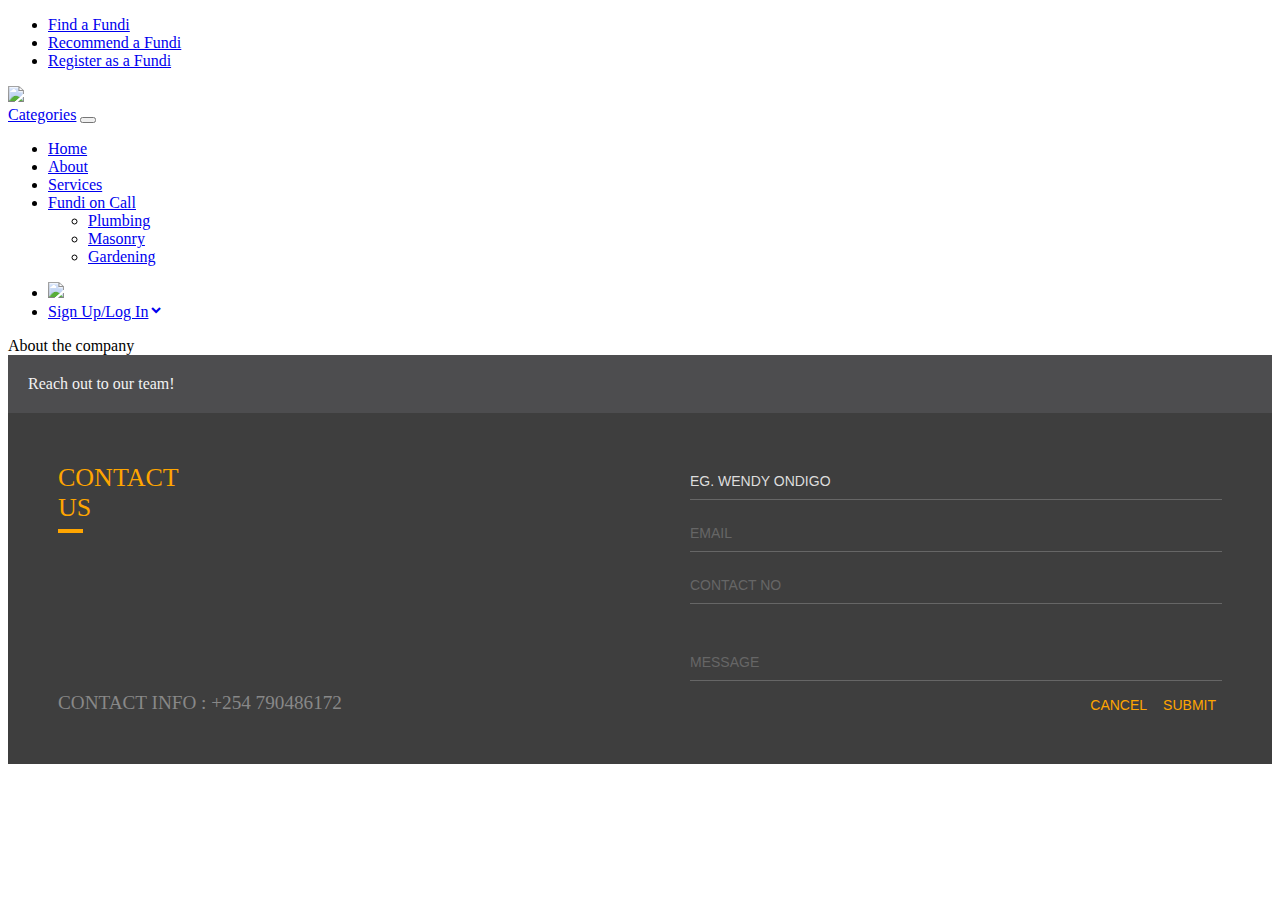
==== about.html @ 548f6f06 "Merge pull request #2 from OndigoWendy/development" ====
<!DOCTYPE html>
<html lang="en">

<head>
    <meta charset="UTF-8">
    <meta http-equiv="X-UA-Compatible" content="IE=edge">
    <meta name="viewport" content="width=device-width, initial-scale=1.0">
    <link rel="stylesheet" href="https://cdn.jsdelivr.net/npm/boxicons@latest/css/boxicons.min.css">
    <link rel="stylesheet" href="css/about.css">
    <link rel="stylesheet" href="bootstrap-5.0.1-dist/css/bootstrap.css">
    <title>FUNDI-MTAANI</title>
</head>

<body>
    <!-- Header section. -->
    <header class="section-header">
        <nav class="navbar navbar-dark navbar-expand p-0 bg-dark">
            <div class="container-fluid">
                <ul class="navbar-nav d-none d-md-flex mr-auto">
                    <li class="nav-item"><a class="nav-link" href="#" data-abc="true">Find a Fundi</a></li>
                    <li class="nav-item"><a class="nav-link" href="#" data-abc="true">Recommend a Fundi</a></li>
                    <li class="nav-item"><a class="nav-link" href="#" data-abc="true">Register as a Fundi</a></li>
                </ul>

            </div>
        </nav>
        <!-- header-top-light.// -->
        <section class="header-main border-bottom bg-white">
            <div class="container-fluid">
                <div class="row p-2 pt-3 pb-3 d-flex align-items-center">
                    <div class="col-md-2"> <img class="d-none d-md-flex" src="images/logo.jpeg" width="100"> </div>
                    <div class="col-md-8">
                        <nav class="navbar navbar-expand-lg navbar-light bg-light">
                            <div class="container-fluid"> <a class="navbar-brand d-md-none d-md-flex" href="#">Categories</a> <button class="navbar-toggler" type="button" data-bs-toggle="collapse" data-bs-target="#navbarNavDropdown" aria-controls="navbarNavDropdown" aria-expanded="false"
                                    aria-label="Toggle navigation"> <span class="navbar-toggler-icon"></span> </button>
                                <div class="collapse navbar-collapse" id="navbarNavDropdown">
                                    <ul class="navbar-nav">
                                        <li class="nav-item">
                                            <a class="nav-link " href=" index.html ">Home</a> </li>
                                        <li class="nav-item "> <a class="nav-link active " aria-current="page " href="about.html ">About</a> </li>
                                        <li class="nav-item "> <a class="nav-link " href="services.html ">Services</a> </li>
                                        <li class="nav-item dropdown ">
                                            <a class="nav-link dropdown-toggle " href="fundi.html " id="navbarDropdownMenuLink " role="button " data-bs-toggle="dropdown " aria-expanded="false ">Fundi on Call</a>
                                            <ul class="dropdown-menu " aria-labelledby="navbarDropdownMenuLink ">
                                                <li><a class="dropdown-item " href="# ">Plumbing</a></li>
                                                <li><a class="dropdown-item " href="# ">Masonry</a></li>
                                                <li>
                                                    <a class="dropdown-item " href="# ">Gardening</a>
                                                </li>
                                            </ul>
                                        </li>
                                    </ul>
                                </div>
                            </div>
                        </nav>
                    </div>
                    <div class="col-md-2 ">
                        <ul class="navbar-nav d-flex align-items-center">
                            <li class="nav-item">
                                <div class="d-flex flex-row"> <img src="images/logo.jpeg" class="rounded-circle" width="30"> </div>
                            </li>
                            <li class="nav-item">
                                <a href="#" class="nav-link d-flex align-items-center" data-abc="true"><span>Sign Up/Log In</span><i class='bx bxs-chevron-down'></i></a>
                            </li>
                        </ul>
                    </div>
                </div>
            </div>
        </section>
    </header>

    <div>About the company</div>


    <!-- Contact box -->
    <div class="contact-box ">
        <div class="screen ">
            <!-- Screen header -->
            <div class="screen-header ">
                Reach out to our team!
            </div>

            <!-- Screen body -->
            <div class="screen-body ">

                <!-- Left contents -->
                <div class="screen-body-item left ">
                    <div class="left-title ">
                        <span>CONTACT</span>
                        <span>US</span>
                    </div>
                    <div class="my-contact ">
                        CONTACT INFO : +254 790486172
                    </div>
                </div>

                <!-- Right contents -->
                <div class="screen-body-item ">
                    <div class="inputs ">
                        <div class="text-input ">
                            <input class="input-example " placeholder="NAME " id="name " value="eg. Wendy Ondigo " />
                        </div>
                        <div class="text-input ">
                            <input class="input-example " placeholder="EMAIL " />
                        </div>
                        <div class="text-input ">
                            <input class="input-example " placeholder="CONTACT NO " />
                        </div>
                        <div class="text-input message ">
                            <input class="input-example " placeholder="MESSAGE " />
                        </div>
                        <div class="submit-buttons ">
                            <button class="submit-button ">CANCEL</button>
                            <button class="submit-button " id="recive " onclick="recive() ">SUBMIT</button>
                        </div>
                    </div>
                </div>
            </div>
        </div>




        <script src="https://ajax.googleapis.com/ajax/libs/jquery/3.5.1/jquery.min.js"></script>
        <script src="https://maxcdn.bootstrapcdn.com/bootstrap/3.4.1/js/bootstrap.min.js"></script>
        <script src="https://cdn.jsdelivr.net/npm/bootstrap@5.0.0-beta1/dist/js/bootstrap.bundle.min.js"></script>
        <script src="js/jquery-3.6.0.js "></script>
        <script src="js/script.js "></script>

</body>

</html>
---- css/about.css ----
/* Contact box */

.contact-box {
    position: relative;
    /* top: 200rem; */
}

.screen {
    position: relative;
    background: #3e3e3e;
}

.screen-header {
    display: flex;
    align-items: center;
    padding: 20px 20px;
    background: #4d4d4f;
    /* border-top-left-radius: 15px;
border-top-right-radius: 15px; */
    color: #f2f2f2;
}

.screen-body {
    display: flex;
}

.screen-body-item {
    flex: 1;
    padding: 50px;
}

.screen-body-item.left {
    display: flex;
    flex-direction: column;
}

.left-title {
    display: flex;
    flex-direction: column;
    position: relative;
    color: orange;
    font-size: 26px;
}

.left-title:after {
    content: "";
    display: block;
    position: absolute;
    left: 0;
    bottom: -10px;
    width: 25px;
    height: 4px;
    background: orange;
}

.my-contact {
    margin-top: auto;
    font-size: 1.5vw;
    color: #888;
}


/* Right items */

.text-input {
    margin-bottom: 15px;
}

.text-input.message {
    margin-top: 40px;
}

.submit-buttons {
    margin-bottom: 0;
    text-align: right;
}

.input-example {
    width: 100%;
    padding: 10px 0;
    background: none;
    border: none;
    border-bottom: 1px solid #666;
    color: #ddd;
    font-size: 14px;
    text-transform: uppercase;
    outline: none;
    transition: border-color 0.2s;
}

.input-example::placeholder {
    color: #666;
}

.input-example:focus {
    border-bottom-color: #ddd;
}

.submit-button {
    background: none;
    border: none;
    color: orange;
    font-size: 14px;
    cursor: pointer;
}

.app-form-button:hover {
    color: orange;
}


/* Footer tag */

.footer {
    display: flex;
    justify-content: center;
    align-items: center;
    margin-top: 20px;
    color: black;
    font-family: "Roboto Condensed", sans-serif;
    font-size: 16px;
    font-weight: normal;
}


/* Controlling responsivity */

@media screen and (max-width: 520px) {
    .screen-body {
        flex-direction: column;
    }
    .screen-body-item.left {
        margin-bottom: 30px;
    }
    .left-title {
        flex-direction: row;
    }
    .left-title span {
        margin-right: 12px;
    }
    .left-title:after {
        display: none;
    }
}

@media screen and (max-width: 600px) {
    .screen-body {
        padding: 40px;
    }
    .screen-body-item {
        padding: 0;
    }
}
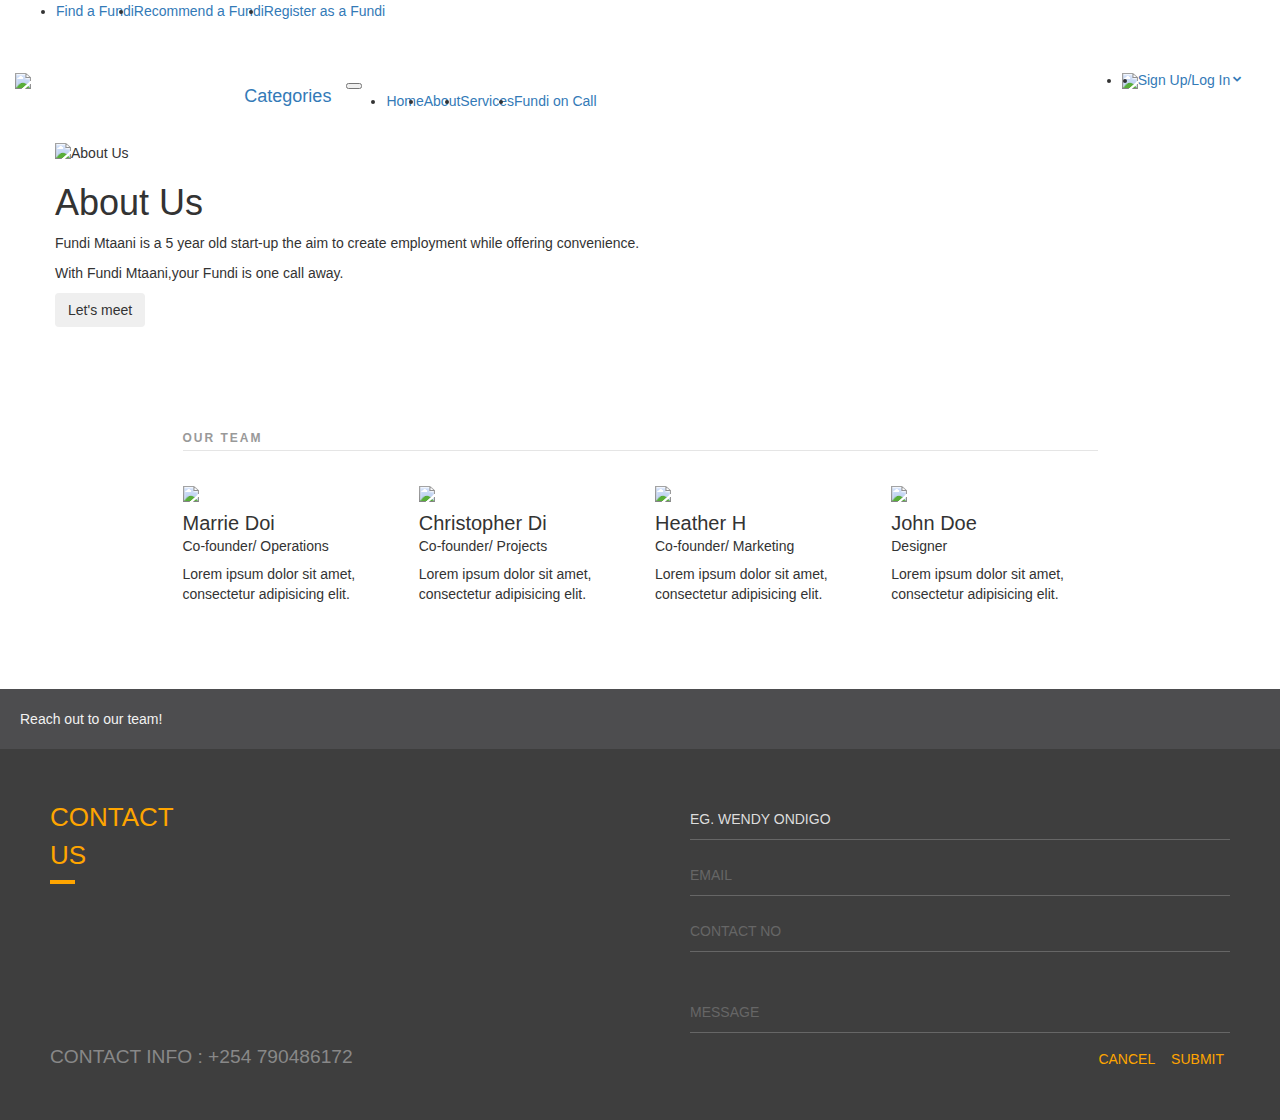
==== commit 7a14af7d: "Add a team section for the members" ====
--- a/about.html
+++ b/about.html
@@ -8,6 +8,8 @@
     <link rel="stylesheet" href="https://cdn.jsdelivr.net/npm/boxicons@latest/css/boxicons.min.css">
     <link rel="stylesheet" href="css/about.css">
     <link rel="stylesheet" href="bootstrap-5.0.1-dist/css/bootstrap.css">
+    <link href="//maxcdn.bootstrapcdn.com/bootstrap/3.3.0/css/bootstrap.min.css" rel="stylesheet" id="bootstrap-css">
+
     <title>FUNDI-MTAANI</title>
 </head>
 
@@ -69,8 +71,122 @@
         </section>
     </header>
 
-    <div>About the company</div>
-
+
+    <!-- About us section -->
+    <section id="about-us">
+        <div class="container">
+            <div class="row align-items-center">
+                <div class="col">
+                    <img src="images/pexels-tima-miroshnichenko-6474458.jpg" class="img-fluid" alt="About Us">
+                </div>
+                <div class="col text-col">
+                    <h1>About Us</h1>
+                    <p>Fundi Mtaani is a 5 year old start-up the aim to create employment while offering convenience.</p>
+                    <p>With Fundi Mtaani,your Fundi is one call away.</p>
+                    <button type="button" class="btn btn-dark btn-large">Let's meet</button>
+                </div>
+            </div>
+        </div>
+    </section>
+    <br>
+    <!-- End About us section -->
+
+    <link href="//maxcdn.bootstrapcdn.com/bootstrap/3.3.0/css/bootstrap.min.css" rel="stylesheet" id="bootstrap-css">
+    <script src="//maxcdn.bootstrapcdn.com/bootstrap/3.3.0/js/bootstrap.min.js"></script>
+    <script src="//code.jquery.com/jquery-1.11.1.min.js"></script>
+    <!------ Include the above in your HEAD tag ---------->
+
+    <link rel="stylesheet" href="https://maxcdn.bootstrapcdn.com/font-awesome/4.5.0/css/font-awesome.min.css">
+    <section class="team">
+        <div class="container">
+            <div class="row">
+                <div class="col-md-10 col-md-offset-1">
+                    <div class="col-lg-12">
+                        <h6 class="description">OUR TEAM</h6>
+                        <div class="row pt-md">
+                            <div class="col-lg-3 col-md-3 col-sm-4 col-xs-12 profile">
+                                <div class="img-box">
+                                    <img src="http://nabeel.co.in/files/bootsnipp/team/1.jpg" class="img-responsive">
+                                    <ul class="text-center">
+                                        <a href="#">
+                                            <li><i class="fa fa-facebook"></i></li>
+                                        </a>
+                                        <a href="#">
+                                            <li><i class="fa fa-twitter"></i></li>
+                                        </a>
+                                        <a href="#">
+                                            <li><i class="fa fa-linkedin"></i></li>
+                                        </a>
+                                    </ul>
+                                </div>
+                                <h1>Marrie Doi</h1>
+                                <h2>Co-founder/ Operations</h2>
+                                <p>Lorem ipsum dolor sit amet, consectetur adipisicing elit.</p>
+                            </div>
+                            <div class="col-lg-3 col-md-3 col-sm-4 col-xs-12 profile">
+                                <div class="img-box">
+                                    <img src="http://nabeel.co.in/files/bootsnipp/team/2.jpg" class="img-responsive">
+                                    <ul class="text-center">
+                                        <a href="#">
+                                            <li><i class="fa fa-facebook"></i></li>
+                                        </a>
+                                        <a href="#">
+                                            <li><i class="fa fa-twitter"></i></li>
+                                        </a>
+                                        <a href="#">
+                                            <li><i class="fa fa-linkedin"></i></li>
+                                        </a>
+                                    </ul>
+                                </div>
+                                <h1>Christopher Di</h1>
+                                <h2>Co-founder/ Projects</h2>
+                                <p>Lorem ipsum dolor sit amet, consectetur adipisicing elit.</p>
+                            </div>
+                            <div class="col-lg-3 col-md-3 col-sm-4 col-xs-12 profile">
+                                <div class="img-box">
+                                    <img src="http://nabeel.co.in/files/bootsnipp/team/3.jpg" class="img-responsive">
+                                    <ul class="text-center">
+                                        <a href="#">
+                                            <li><i class="fa fa-facebook"></i></li>
+                                        </a>
+                                        <a href="#">
+                                            <li><i class="fa fa-twitter"></i></li>
+                                        </a>
+                                        <a href="#">
+                                            <li><i class="fa fa-linkedin"></i></li>
+                                        </a>
+                                    </ul>
+                                </div>
+                                <h1>Heather H</h1>
+                                <h2>Co-founder/ Marketing</h2>
+                                <p>Lorem ipsum dolor sit amet, consectetur adipisicing elit.</p>
+                            </div>
+                            <div class="col-lg-3 col-md-3 col-sm-4 col-xs-12 profile">
+                                <div class="img-box">
+                                    <img src="http://nabeel.co.in/files/bootsnipp/team/4.jpg" class="img-responsive">
+                                    <ul class="text-center">
+                                        <a href="#">
+                                            <li><i class="fa fa-facebook"></i></li>
+                                        </a>
+                                        <a href="#">
+                                            <li><i class="fa fa-twitter"></i></li>
+                                        </a>
+                                        <a href="#">
+                                            <li><i class="fa fa-linkedin"></i></li>
+                                        </a>
+                                    </ul>
+                                </div>
+                                <h1>John Doe</h1>
+                                <h2>Designer</h2>
+                                <p>Lorem ipsum dolor sit amet, consectetur adipisicing elit.</p>
+                            </div>
+                            <!--  -->
+                        </div>
+                    </div>
+                </div>
+            </div>
+        </div>
+    </section>
 
     <!-- Contact box -->
     <div class="contact-box ">
@@ -120,7 +236,8 @@
 
 
 
-
+        <script src="//maxcdn.bootstrapcdn.com/bootstrap/3.3.0/js/bootstrap.min.js"></script>
+        <script src="//code.jquery.com/jquery-1.11.1.min.js"></script>
         <script src="https://ajax.googleapis.com/ajax/libs/jquery/3.5.1/jquery.min.js"></script>
         <script src="https://maxcdn.bootstrapcdn.com/bootstrap/3.4.1/js/bootstrap.min.js"></script>
         <script src="https://cdn.jsdelivr.net/npm/bootstrap@5.0.0-beta1/dist/js/bootstrap.bundle.min.js"></script>
--- a/css/about.css
+++ b/css/about.css
@@ -1,3 +1,125 @@
+@import url(https://fonts.googleapis.com/css?family=Quicksand:400,300);
+body {
+    font-family: 'Quicksand', sans-serif;
+}
+
+.team {
+    padding: 75px 0;
+}
+
+h6.description {
+    font-weight: bold;
+    letter-spacing: 2px;
+    color: #999;
+    border-bottom: 1px solid rgba(0, 0, 0, 0.1);
+    padding-bottom: 5px;
+}
+
+.profile {
+    margin-top: 25px;
+}
+
+.profile h1 {
+    font-weight: normal;
+    font-size: 20px;
+    margin: 10px 0 0 0;
+}
+
+.profile h2 {
+    font-size: 14px;
+    font-weight: lighter;
+    margin-top: 5px;
+}
+
+.profile .img-box {
+    opacity: 1;
+    display: block;
+    position: relative;
+}
+
+.profile .img-box:after {
+    content: "";
+    opacity: 0;
+    background-color: rgba(0, 0, 0, 0.75);
+    position: absolute;
+    right: 0;
+    left: 0;
+    top: 0;
+    bottom: 0;
+}
+
+.img-box ul {
+    position: absolute;
+    z-index: 2;
+    bottom: 50px;
+    text-align: center;
+    width: 100%;
+    padding-left: 0px;
+    height: 0px;
+    margin: 0px;
+    opacity: 0;
+}
+
+.profile .img-box:after,
+.img-box ul,
+.img-box ul li {
+    -webkit-transition: all 0.5s ease-in-out 0s;
+    -moz-transition: all 0.5s ease-in-out 0s;
+    transition: all 0.5s ease-in-out 0s;
+}
+
+.img-box ul i {
+    font-size: 20px;
+    letter-spacing: 10px;
+}
+
+.img-box ul li {
+    width: 30px;
+    height: 30px;
+    text-align: center;
+    border: 1px solid #88C425;
+    margin: 2px;
+    padding: 5px;
+    display: inline-block;
+}
+
+.img-box a {
+    color: #fff;
+}
+
+.img-box:hover:after {
+    opacity: 1;
+}
+
+.img-box:hover ul {
+    opacity: 1;
+}
+
+.img-box ul a {
+    -webkit-transition: all 0.3s ease-in-out 0s;
+    -moz-transition: all 0.3s ease-in-out 0s;
+    transition: all 0.3s ease-in-out 0s;
+}
+
+.img-box a:hover li {
+    border-color: #fff;
+    color: #88C425;
+}
+
+a {
+    color: #88C425;
+}
+
+a:hover {
+    text-decoration: none;
+    color: #519548;
+}
+
+i.red {
+    color: #BC0213;
+}
+
+
 /* Contact box */
 
 .contact-box {
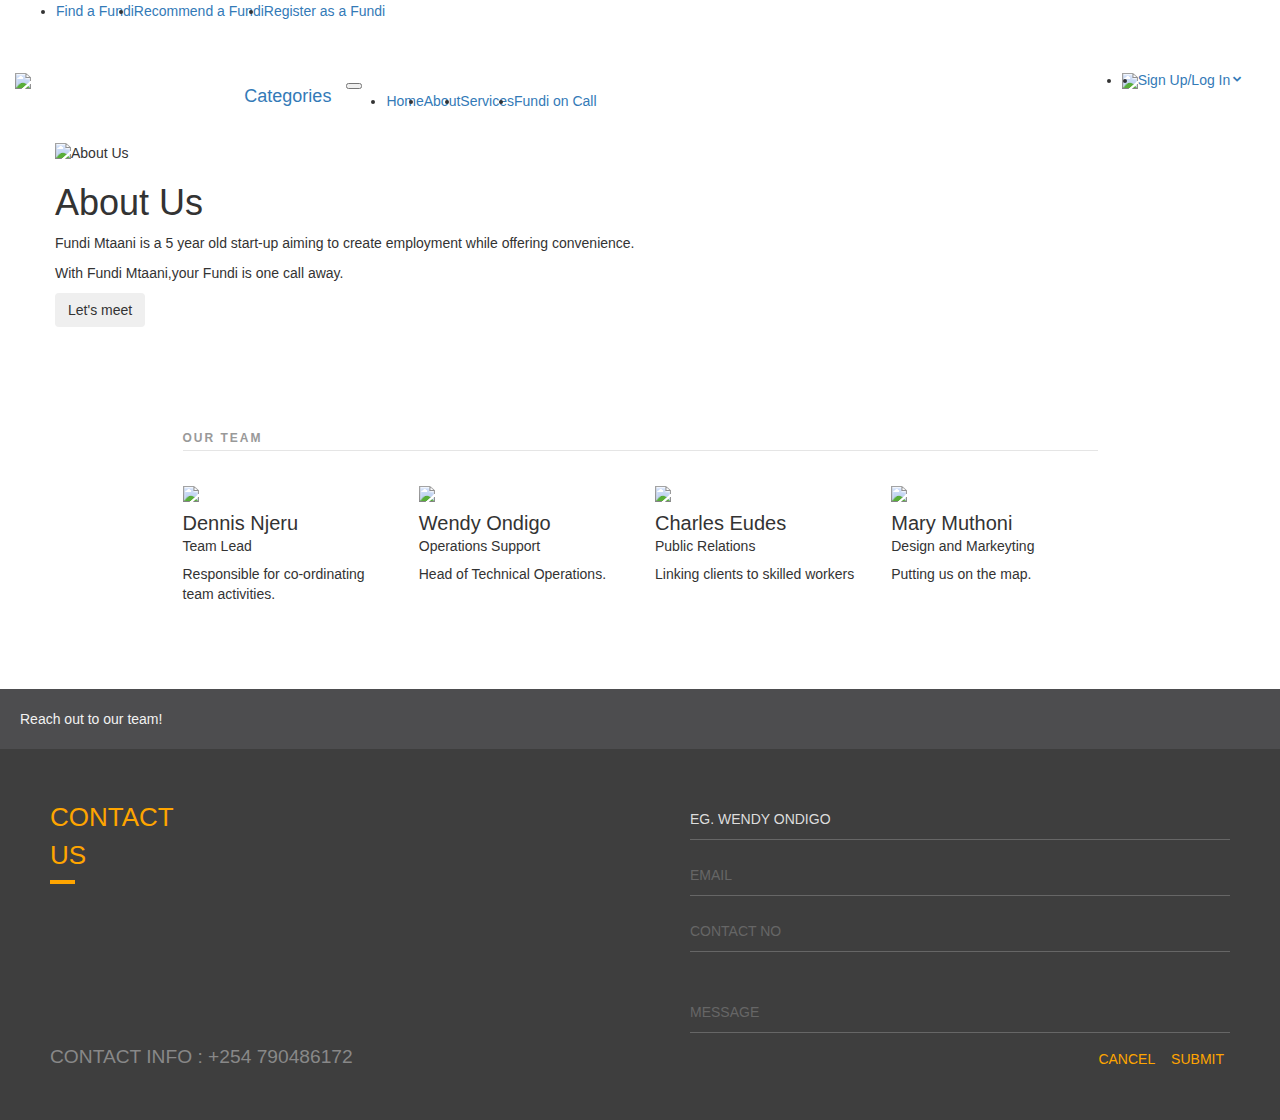
==== commit abccf797: "Merge pull request #5 from OndigoWendy/about" ====
--- a/about.html
+++ b/about.html
@@ -81,7 +81,7 @@
                 </div>
                 <div class="col text-col">
                     <h1>About Us</h1>
-                    <p>Fundi Mtaani is a 5 year old start-up the aim to create employment while offering convenience.</p>
+                    <p>Fundi Mtaani is a 5 year old start-up aiming to create employment while offering convenience.</p>
                     <p>With Fundi Mtaani,your Fundi is one call away.</p>
                     <button type="button" class="btn btn-dark btn-large">Let's meet</button>
                 </div>
@@ -119,9 +119,9 @@
                                         </a>
                                     </ul>
                                 </div>
-                                <h1>Marrie Doi</h1>
-                                <h2>Co-founder/ Operations</h2>
-                                <p>Lorem ipsum dolor sit amet, consectetur adipisicing elit.</p>
+                                <h1>Dennis Njeru</h1>
+                                <h2>Team Lead</h2>
+                                <p>Responsible for co-ordinating team activities.</p>
                             </div>
                             <div class="col-lg-3 col-md-3 col-sm-4 col-xs-12 profile">
                                 <div class="img-box">
@@ -138,9 +138,9 @@
                                         </a>
                                     </ul>
                                 </div>
-                                <h1>Christopher Di</h1>
-                                <h2>Co-founder/ Projects</h2>
-                                <p>Lorem ipsum dolor sit amet, consectetur adipisicing elit.</p>
+                                <h1>Wendy Ondigo</h1>
+                                <h2>Operations Support</h2>
+                                <p>Head of Technical Operations.</p>
                             </div>
                             <div class="col-lg-3 col-md-3 col-sm-4 col-xs-12 profile">
                                 <div class="img-box">
@@ -157,9 +157,9 @@
                                         </a>
                                     </ul>
                                 </div>
-                                <h1>Heather H</h1>
-                                <h2>Co-founder/ Marketing</h2>
-                                <p>Lorem ipsum dolor sit amet, consectetur adipisicing elit.</p>
+                                <h1>Charles Eudes</h1>
+                                <h2> Public Relations</h2>
+                                <p>Linking clients to skilled workers</p>
                             </div>
                             <div class="col-lg-3 col-md-3 col-sm-4 col-xs-12 profile">
                                 <div class="img-box">
@@ -176,11 +176,11 @@
                                         </a>
                                     </ul>
                                 </div>
-                                <h1>John Doe</h1>
-                                <h2>Designer</h2>
-                                <p>Lorem ipsum dolor sit amet, consectetur adipisicing elit.</p>
-                            </div>
-                            <!--  -->
+                                <h1>Mary Muthoni</h1>
+                                <h2>Design and Markeyting</h2>
+                                <p>Putting us on the map.</p>
+                            </div>
+
                         </div>
                     </div>
                 </div>
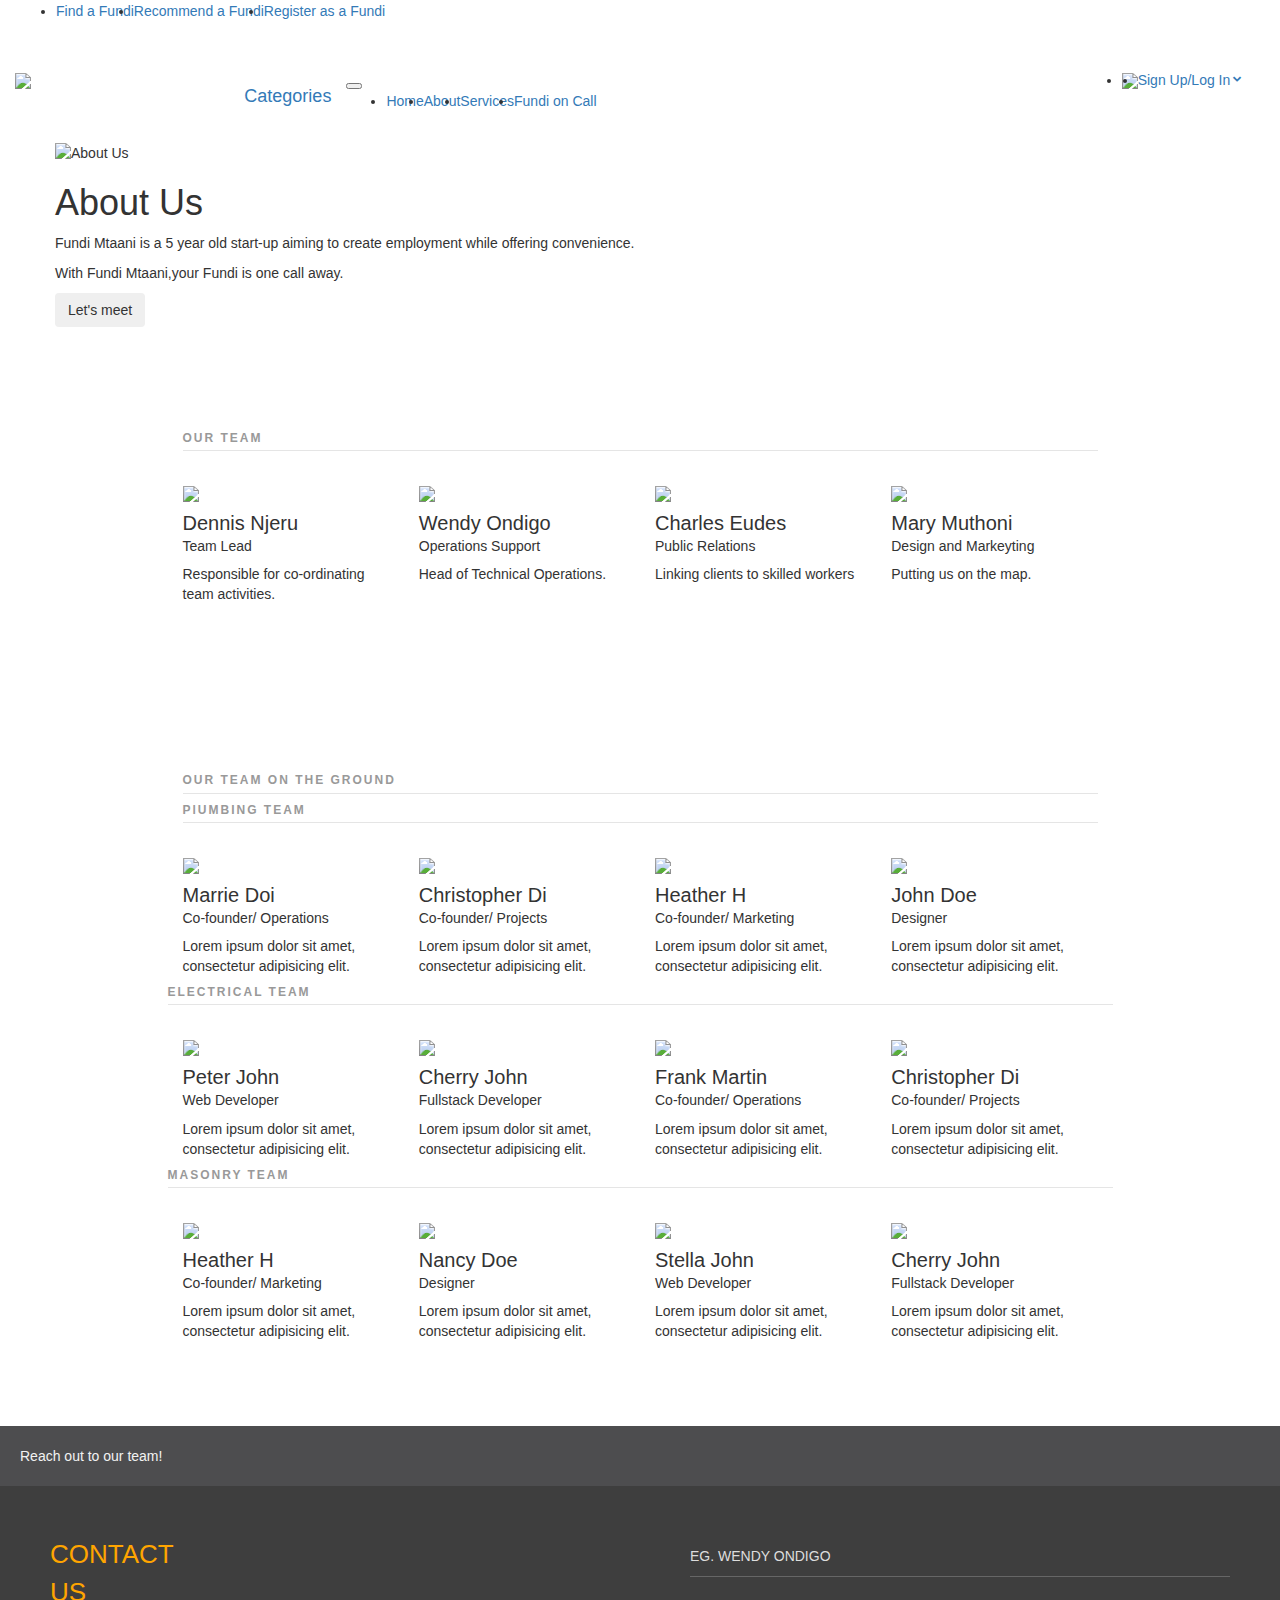
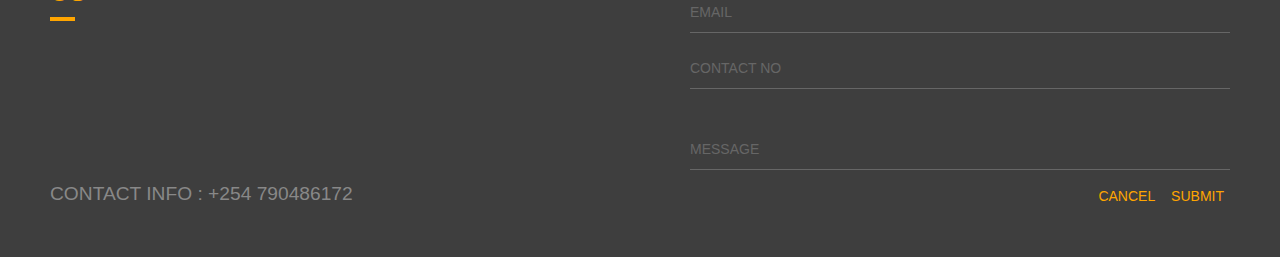
==== commit 1131b5db: "Add skilled worker profiles to the teams section." ====
--- a/about.html
+++ b/about.html
@@ -188,6 +188,252 @@
         </div>
     </section>
 
+
+    <section class="team">
+        <div class="container">
+            <div class="row">
+                <div class="col-md-10 col-md-offset-1">
+                    <div class="col-lg-12">
+                        <h6 class="description">OUR TEAM ON THE GROUND</h6>
+                        <h6 class="description">PlUMBING TEAM</h6>
+                        <div class="row pt-md">
+                            <div class="col-lg-3 col-md-3 col-sm-4 col-xs-12 profile">
+                                <div class="img-box">
+                                    <img src="http://nabeel.co.in/files/bootsnipp/team/1.jpg" class="img-responsive">
+                                    <ul class="text-center">
+                                        <a href="#">
+                                            <li><i class="fa fa-facebook"></i></li>
+                                        </a>
+                                        <a href="#">
+                                            <li><i class="fa fa-twitter"></i></li>
+                                        </a>
+                                        <a href="#">
+                                            <li><i class="fa fa-linkedin"></i></li>
+                                        </a>
+                                    </ul>
+                                </div>
+                                <h1>Marrie Doi</h1>
+                                <h2>Co-founder/ Operations</h2>
+                                <p>Lorem ipsum dolor sit amet, consectetur adipisicing elit.</p>
+                            </div>
+                            <div class="col-lg-3 col-md-3 col-sm-4 col-xs-12 profile">
+                                <div class="img-box">
+                                    <img src="http://nabeel.co.in/files/bootsnipp/team/2.jpg" class="img-responsive">
+                                    <ul class="text-center">
+                                        <a href="#">
+                                            <li><i class="fa fa-facebook"></i></li>
+                                        </a>
+                                        <a href="#">
+                                            <li><i class="fa fa-twitter"></i></li>
+                                        </a>
+                                        <a href="#">
+                                            <li><i class="fa fa-linkedin"></i></li>
+                                        </a>
+                                    </ul>
+                                </div>
+                                <h1>Christopher Di</h1>
+                                <h2>Co-founder/ Projects</h2>
+                                <p>Lorem ipsum dolor sit amet, consectetur adipisicing elit.</p>
+                            </div>
+                            <div class="col-lg-3 col-md-3 col-sm-4 col-xs-12 profile">
+                                <div class="img-box">
+                                    <img src="http://nabeel.co.in/files/bootsnipp/team/3.jpg" class="img-responsive">
+                                    <ul class="text-center">
+                                        <a href="#">
+                                            <li><i class="fa fa-facebook"></i></li>
+                                        </a>
+                                        <a href="#">
+                                            <li><i class="fa fa-twitter"></i></li>
+                                        </a>
+                                        <a href="#">
+                                            <li><i class="fa fa-linkedin"></i></li>
+                                        </a>
+                                    </ul>
+                                </div>
+                                <h1>Heather H</h1>
+                                <h2>Co-founder/ Marketing</h2>
+                                <p>Lorem ipsum dolor sit amet, consectetur adipisicing elit.</p>
+                            </div>
+                            <div class="col-lg-3 col-md-3 col-sm-4 col-xs-12 profile">
+                                <div class="img-box">
+                                    <img src="http://nabeel.co.in/files/bootsnipp/team/4.jpg" class="img-responsive">
+                                    <ul class="text-center">
+                                        <a href="#">
+                                            <li><i class="fa fa-facebook"></i></li>
+                                        </a>
+                                        <a href="#">
+                                            <li><i class="fa fa-twitter"></i></li>
+                                        </a>
+                                        <a href="#">
+                                            <li><i class="fa fa-linkedin"></i></li>
+                                        </a>
+                                    </ul>
+                                </div>
+                                <h1>John Doe</h1>
+                                <h2>Designer</h2>
+                                <p>Lorem ipsum dolor sit amet, consectetur adipisicing elit.</p>
+                            </div>
+                            <h6 class="description">ELECTRICAL TEAM</h6>
+                            <div class="col-lg-3 col-md-3 col-sm-4 col-xs-12 profile">
+                                <div class="img-box">
+                                    <img src="http://nabeel.co.in/files/bootsnipp/team/5.jpg" class="img-responsive">
+                                    <ul class="text-center">
+                                        <a href="#">
+                                            <li><i class="fa fa-facebook"></i></li>
+                                        </a>
+                                        <a href="#">
+                                            <li><i class="fa fa-twitter"></i></li>
+                                        </a>
+                                        <a href="#">
+                                            <li><i class="fa fa-linkedin"></i></li>
+                                        </a>
+                                    </ul>
+                                </div>
+                                <h1>Peter John</h1>
+                                <h2>Web Developer</h2>
+                                <p>Lorem ipsum dolor sit amet, consectetur adipisicing elit.</p>
+                            </div>
+                            <div class="col-lg-3 col-md-3 col-sm-4 col-xs-12 profile">
+                                <div class="img-box">
+                                    <img src="http://nabeel.co.in/files/bootsnipp/team/6.jpg" class="img-responsive">
+                                    <ul class="text-center">
+                                        <a href="#">
+                                            <li><i class="fa fa-facebook"></i></li>
+                                        </a>
+                                        <a href="#">
+                                            <li><i class="fa fa-twitter"></i></li>
+                                        </a>
+                                        <a href="#">
+                                            <li><i class="fa fa-linkedin"></i></li>
+                                        </a>
+                                    </ul>
+                                </div>
+                                <h1>Cherry John</h1>
+                                <h2>Fullstack Developer</h2>
+                                <p>Lorem ipsum dolor sit amet, consectetur adipisicing elit.</p>
+                            </div>
+                            <div class="col-lg-3 col-md-3 col-sm-4 col-xs-12 profile">
+                                <div class="img-box">
+                                    <img src="http://nabeel.co.in/files/bootsnipp/team/7.jpg" class="img-responsive">
+                                    <ul class="text-center">
+                                        <a href="#">
+                                            <li><i class="fa fa-facebook"></i></li>
+                                        </a>
+                                        <a href="#">
+                                            <li><i class="fa fa-twitter"></i></li>
+                                        </a>
+                                        <a href="#">
+                                            <li><i class="fa fa-linkedin"></i></li>
+                                        </a>
+                                    </ul>
+                                </div>
+                                <h1>Frank Martin</h1>
+                                <h2>Co-founder/ Operations</h2>
+                                <p>Lorem ipsum dolor sit amet, consectetur adipisicing elit.</p>
+                            </div>
+                            <div class="col-lg-3 col-md-3 col-sm-4 col-xs-12 profile">
+                                <div class="img-box">
+                                    <img src="http://nabeel.co.in/files/bootsnipp/team/8.jpg" class="img-responsive">
+                                    <ul class="text-center">
+                                        <a href="#">
+                                            <li><i class="fa fa-facebook"></i></li>
+                                        </a>
+                                        <a href="#">
+                                            <li><i class="fa fa-twitter"></i></li>
+                                        </a>
+                                        <a href="#">
+                                            <li><i class="fa fa-linkedin"></i></li>
+                                        </a>
+                                    </ul>
+                                </div>
+                                <h1>Christopher Di</h1>
+                                <h2>Co-founder/ Projects</h2>
+                                <p>Lorem ipsum dolor sit amet, consectetur adipisicing elit.</p>
+                            </div>
+                            <h6 class="description">MASONRY TEAM</h6>
+                            <div class="col-lg-3 col-md-3 col-sm-4 col-xs-12 profile">
+                                <div class="img-box">
+                                    <img src="http://nabeel.co.in/files/bootsnipp/team/9.jpg" class="img-responsive">
+                                    <ul class="text-center">
+                                        <a href="#">
+                                            <li><i class="fa fa-facebook"></i></li>
+                                        </a>
+                                        <a href="#">
+                                            <li><i class="fa fa-twitter"></i></li>
+                                        </a>
+                                        <a href="#">
+                                            <li><i class="fa fa-linkedin"></i></li>
+                                        </a>
+                                    </ul>
+                                </div>
+                                <h1>Heather H</h1>
+                                <h2>Co-founder/ Marketing</h2>
+                                <p>Lorem ipsum dolor sit amet, consectetur adipisicing elit.</p>
+                            </div>
+                            <div class="col-lg-3 col-md-3 col-sm-4 col-xs-12 profile">
+                                <div class="img-box">
+                                    <img src="http://nabeel.co.in/files/bootsnipp/team/10.jpg" class="img-responsive">
+                                    <ul class="text-center">
+                                        <a href="#">
+                                            <li><i class="fa fa-facebook"></i></li>
+                                        </a>
+                                        <a href="#">
+                                            <li><i class="fa fa-twitter"></i></li>
+                                        </a>
+                                        <a href="#">
+                                            <li><i class="fa fa-linkedin"></i></li>
+                                        </a>
+                                    </ul>
+                                </div>
+                                <h1>Nancy Doe</h1>
+                                <h2>Designer</h2>
+                                <p>Lorem ipsum dolor sit amet, consectetur adipisicing elit.</p>
+                            </div>
+                            <div class="col-lg-3 col-md-3 col-sm-4 col-xs-12 profile">
+                                <div class="img-box">
+                                    <img src="http://nabeel.co.in/files/bootsnipp/team/11.jpg" class="img-responsive">
+                                    <ul class="text-center">
+                                        <a href="#">
+                                            <li><i class="fa fa-facebook"></i></li>
+                                        </a>
+                                        <a href="#">
+                                            <li><i class="fa fa-twitter"></i></li>
+                                        </a>
+                                        <a href="#">
+                                            <li><i class="fa fa-linkedin"></i></li>
+                                        </a>
+                                    </ul>
+                                </div>
+                                <h1>Stella John</h1>
+                                <h2>Web Developer</h2>
+                                <p>Lorem ipsum dolor sit amet, consectetur adipisicing elit.</p>
+                            </div>
+                            <div class="col-lg-3 col-md-3 col-sm-4 col-xs-12 profile">
+                                <div class="img-box">
+                                    <img src="http://nabeel.co.in/files/bootsnipp/team/12.jpg" class="img-responsive">
+                                    <ul class="text-center">
+                                        <a href="#">
+                                            <li><i class="fa fa-facebook"></i></li>
+                                        </a>
+                                        <a href="#">
+                                            <li><i class="fa fa-twitter"></i></li>
+                                        </a>
+                                        <a href="#">
+                                            <li><i class="fa fa-linkedin"></i></li>
+                                        </a>
+                                    </ul>
+                                </div>
+                                <h1>Cherry John</h1>
+                                <h2>Fullstack Developer</h2>
+                                <p>Lorem ipsum dolor sit amet, consectetur adipisicing elit.</p>
+                            </div>
+                        </div>
+                    </div>
+                </div>
+            </div>
+        </div>
+    </section>
+
     <!-- Contact box -->
     <div class="contact-box ">
         <div class="screen ">
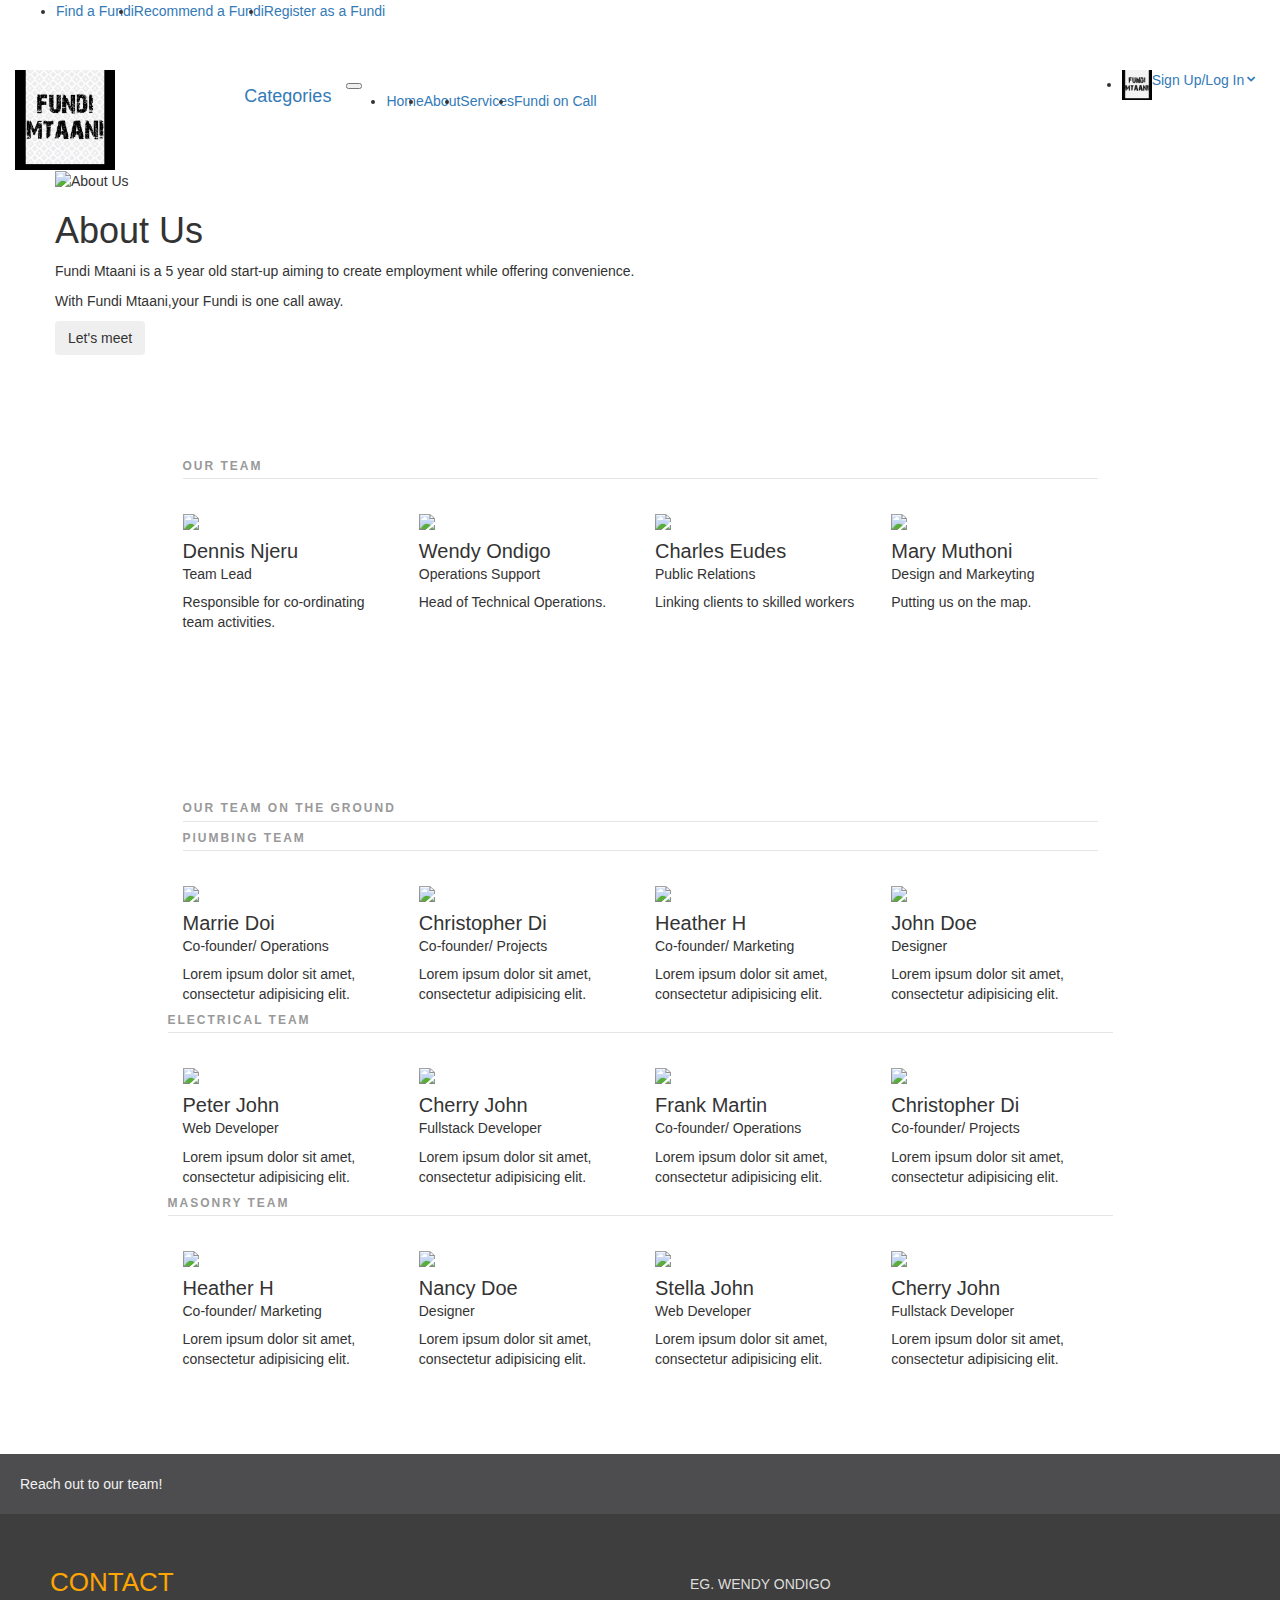
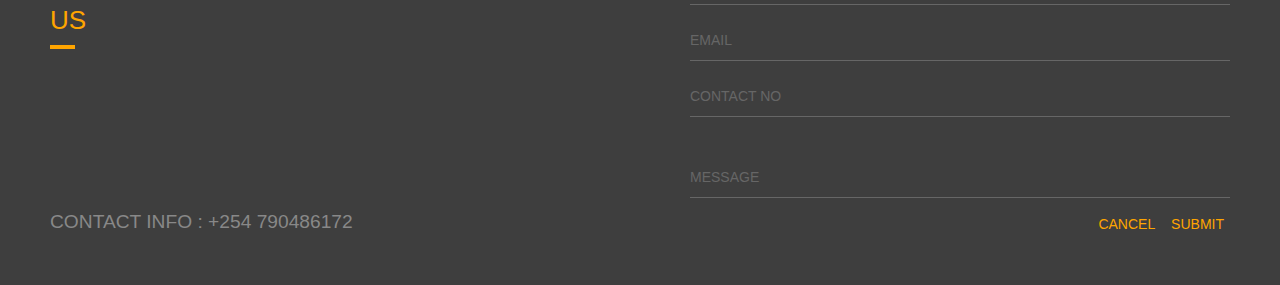
==== commit ba84d1ec: "Add a logo to all pages." ====
--- a/about.html
+++ b/about.html
@@ -30,7 +30,7 @@
         <section class="header-main border-bottom bg-white">
             <div class="container-fluid">
                 <div class="row p-2 pt-3 pb-3 d-flex align-items-center">
-                    <div class="col-md-2"> <img class="d-none d-md-flex" src="images/logo.jpeg" width="100"> </div>
+                    <div class="col-md-2"> <img class="d-none d-md-flex" src="images/7a618cde-c3a9-456f-bcf6-a944b747f038.jpeg" width="100"> </div>
                     <div class="col-md-8">
                         <nav class="navbar navbar-expand-lg navbar-light bg-light">
                             <div class="container-fluid"> <a class="navbar-brand d-md-none d-md-flex" href="#">Categories</a> <button class="navbar-toggler" type="button" data-bs-toggle="collapse" data-bs-target="#navbarNavDropdown" aria-controls="navbarNavDropdown" aria-expanded="false"
@@ -59,7 +59,7 @@
                     <div class="col-md-2 ">
                         <ul class="navbar-nav d-flex align-items-center">
                             <li class="nav-item">
-                                <div class="d-flex flex-row"> <img src="images/logo.jpeg" class="rounded-circle" width="30"> </div>
+                                <div class="d-flex flex-row"> <img src="images/7a618cde-c3a9-456f-bcf6-a944b747f038.jpeg" class="rounded-circle" width="30"> </div>
                             </li>
                             <li class="nav-item">
                                 <a href="#" class="nav-link d-flex align-items-center" data-abc="true"><span>Sign Up/Log In</span><i class='bx bxs-chevron-down'></i></a>
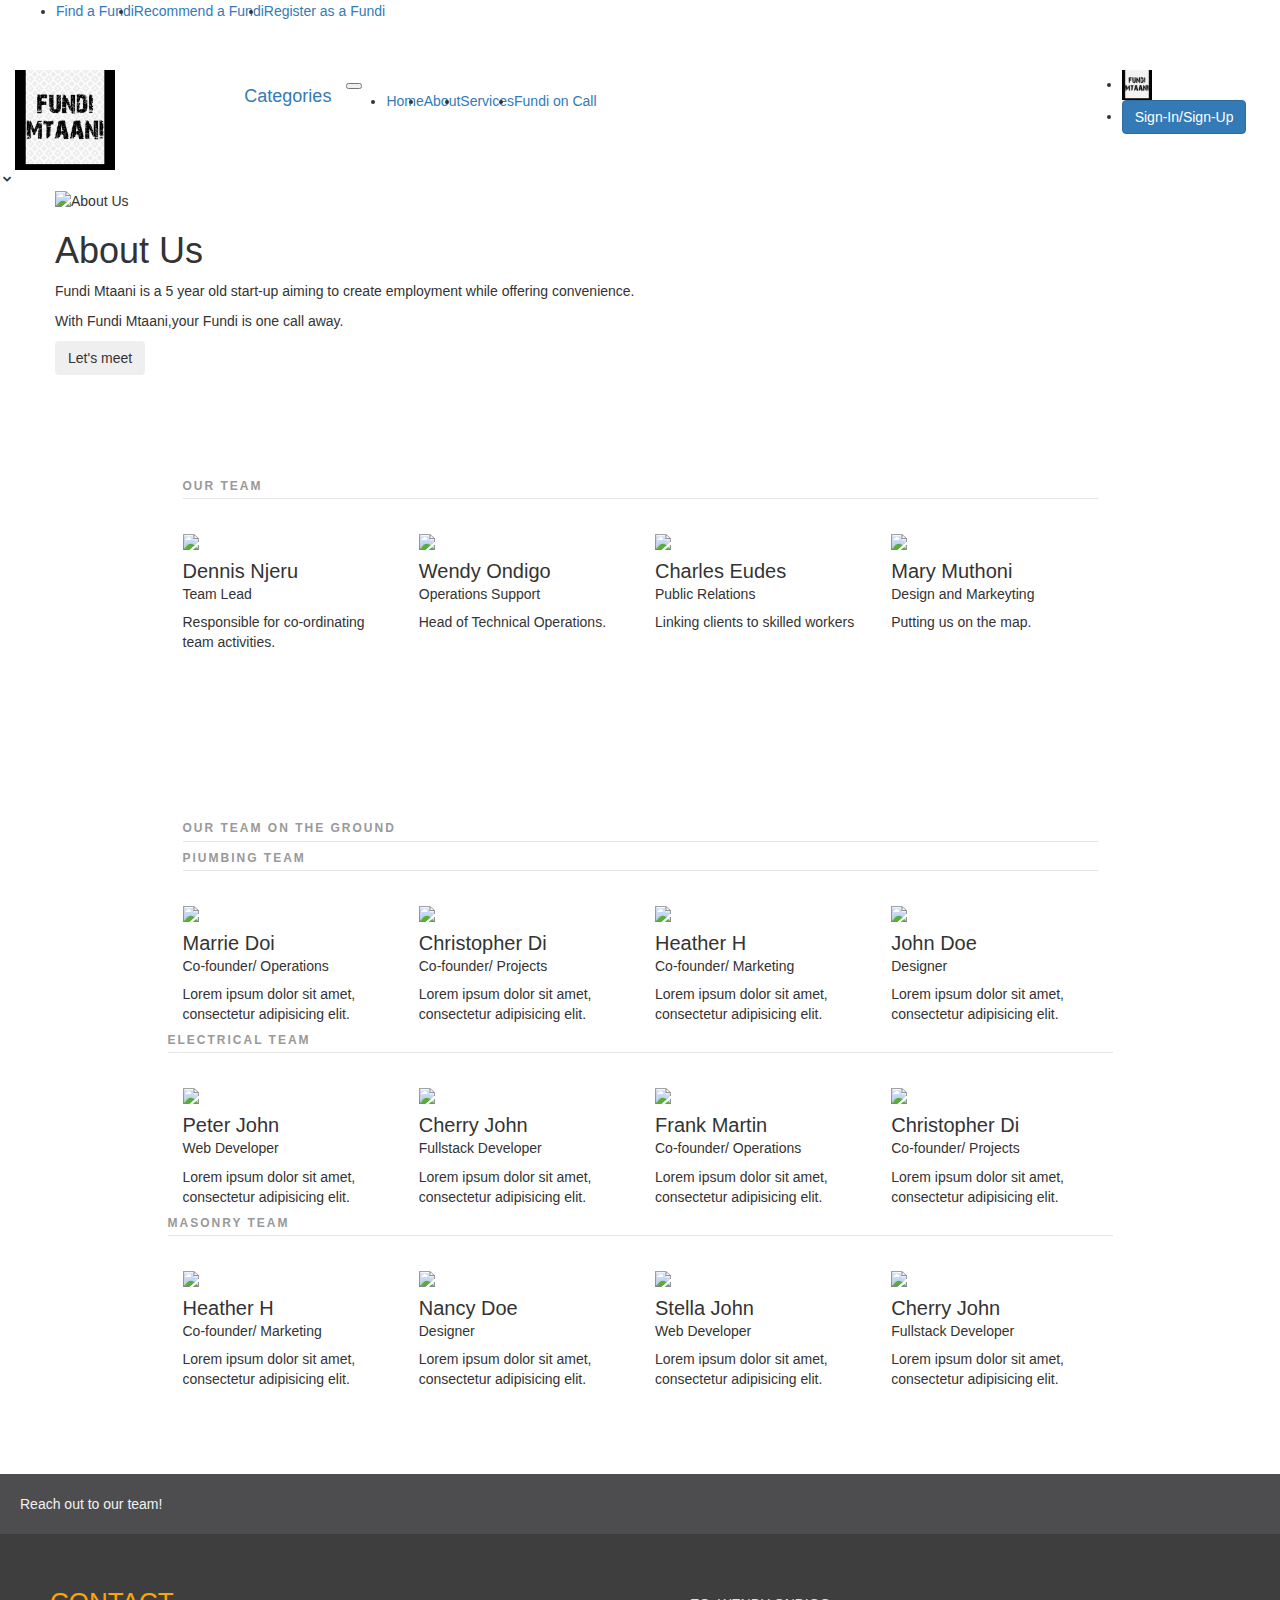
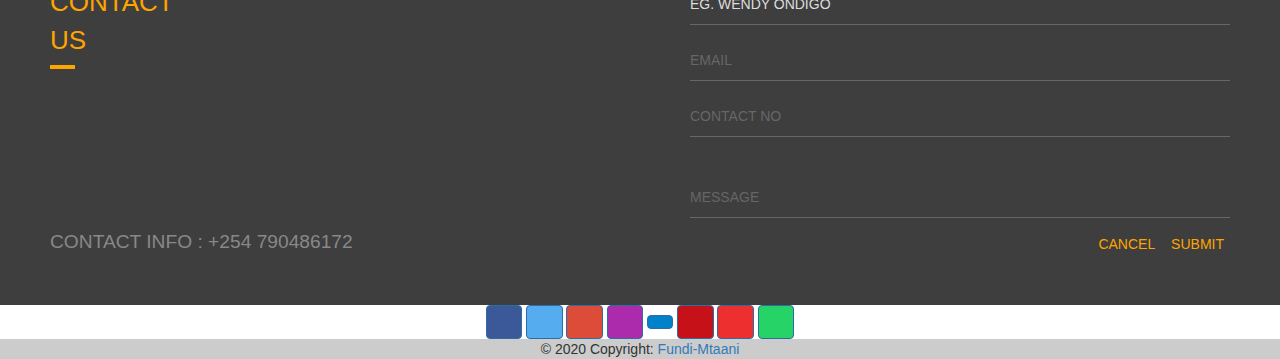
==== commit b9787d05: "Add the sign up and registration form and social media icons to all pages." ====
--- a/about.html
+++ b/about.html
@@ -5,6 +5,7 @@
     <meta charset="UTF-8">
     <meta http-equiv="X-UA-Compatible" content="IE=edge">
     <meta name="viewport" content="width=device-width, initial-scale=1.0">
+    <link rel="stylesheet" href="https://maxcdn.bootstrapcdn.com/font-awesome/4.5.0/css/font-awesome.min.css">
     <link rel="stylesheet" href="https://cdn.jsdelivr.net/npm/boxicons@latest/css/boxicons.min.css">
     <link rel="stylesheet" href="css/about.css">
     <link rel="stylesheet" href="bootstrap-5.0.1-dist/css/bootstrap.css">
@@ -62,7 +63,185 @@
                                 <div class="d-flex flex-row"> <img src="images/7a618cde-c3a9-456f-bcf6-a944b747f038.jpeg" class="rounded-circle" width="30"> </div>
                             </li>
                             <li class="nav-item">
-                                <a href="#" class="nav-link d-flex align-items-center" data-abc="true"><span>Sign Up/Log In</span><i class='bx bxs-chevron-down'></i></a>
+                                <a href="#" class="nav-link d-flex align-items-center" data-abc="true"><span>    <!-- Button trigger modal -->
+                                    <button type="button" class="btn btn-primary" data-bs-toggle="modal" data-bs-target="#exampleModal">
+                                Sign-In/Sign-Up
+                              </button>
+                            
+                                    <!-- Modal -->
+                                    <div class="modal fade" id="exampleModal" tabindex="-1" aria-labelledby="exampleModalLabel" aria-hidden="true">
+                                        <div class="modal-dialog">
+                                            <div class="modal-content">
+                                                <div class="modal-header">
+                                                    <h5 class="modal-title" id="exampleModalLabel">Login or Register here!</h5>
+                                                    <button type="button" class="btn-close" data-bs-dismiss="modal" aria-label="Close"></button>
+                                                </div>
+                                                <div class="modal-body">
+                                                
+                                                <div class="row">
+                                                    <div class="col-md-8" style="border-right: 1px dotted #c2c2c2; padding-right: 30px">
+                                                        <!-- Nav tabs -->
+                                                            <ul class="nav nav-tabs">
+                                                                <li class="active">
+                                                                        <a href="#Login" data-toggle="tab">Login</a>
+                            </li>
+                            <li>
+                                <a href="#Registration" data-toggle="tab">Registration</a>
+                            </li>
+                        </ul>
+                        <!-- Tab panes -->
+                        <div class="tab-content">
+                            <div class="tab-pane active" id="Login">
+                                <form role="form" class="form-horizontal">
+                                    <div class="form-group">
+                                        <label for="email" class="col-sm-2 control-label">
+                                                              Email</label
+                                                            >
+                                                            <div class="col-sm-10">
+                                                              <input
+                                                                type="email"
+                                                                class="form-control"
+                                                                id="email1"
+                                                                placeholder="Email"
+                                                              />
+                                                            </div>
+                                                          </div>
+                                                          <div class="form-group">
+                                                            <label
+                                                              for="exampleInputPassword1"
+                                                              class="col-sm-2 control-label"
+                                                            >
+                                                              Password</label
+                                                            >
+                                                            <div class="col-sm-10">
+                                                              <input
+                                                                type="email"
+                                                                class="form-control"
+                                                                id="exampleInputPassword1"
+                                                                placeholder="Email"
+                                                              />
+                                                            </div>
+                                                          </div>
+                                                          <div class="row">
+                                                            <div class="col-sm-2"></div>
+                                                            <div class="col-sm-10">
+                                                              <button type="submit" class="btn btn-primary btn-sm">
+                                                                Submit
+                                                              </button>
+                                                              <a href="javascript:;">Forgot your password?</a>
+                                                            </div>
+                                                          </div>
+                                                        </form>
+                                                      </div>
+                                                      <div class="tab-pane" id="Registration">
+                                                        <form role="form" class="form-horizontal">
+                                                          <div class="form-group">
+                                                            <label for="email" class="col-sm-2 control-label">
+                                                              Name</label
+                                                            >
+                                                            <div class="col-sm-10">
+                                                              <div class="row">
+                                                                <div class="col-md-3">
+                                                                  <select class="form-control">
+                                                                    <option>Mr.</option>
+                                                                    <option>Ms.</option>
+                                                                    <option>Mrs.</option>
+                                                                  </select>
+                                                                </div>
+                                                                <div class="col-md-9">
+                                                                  <input
+                                                                    type="text"
+                                                                    class="form-control"
+                                                                    placeholder="Name"
+                                                                  />
+                                                                </div>
+                                                              </div>
+                                                            </div>
+                                                          </div>
+                                                          <div class="form-group">
+                                                            <label for="email" class="col-sm-2 control-label">
+                                                              Email</label
+                                                            >
+                                                            <div class="col-sm-10">
+                                                              <input
+                                                                type="email"
+                                                                class="form-control"
+                                                                id="email"
+                                                                placeholder="Email"
+                                                              />
+                                                            </div>
+                                                          </div>
+                                                          <div class="form-group">
+                                                            <label for="mobile" class="col-sm-2 control-label">
+                                                              Mobile</label
+                                                            >
+                                                            <div class="col-sm-10">
+                                                              <input
+                                                                type="email"
+                                                                class="form-control"
+                                                                id="mobile"
+                                                                placeholder="Mobile"
+                                                              />
+                                                            </div>
+                                                          </div>
+                                                          <div class="form-group">
+                                                            <label for="password" class="col-sm-2 control-label">
+                                                              Password</label
+                                                            >
+                                                            <div class="col-sm-10">
+                                                              <input
+                                                                type="password"
+                                                                class="form-control"
+                                                                id="password"
+                                                                placeholder="Password"
+                                                              />
+                                                            </div>
+                                                          </div>
+                                                          <div class="row">
+                                                            <div class="col-sm-2"></div>
+                                                            <div class="col-sm-10">
+                                                              <button type="button" class="btn btn-primary btn-sm">
+                                                                Save & Continue
+                                                              </button>
+                                                              <button type="button" class="btn btn-default btn-sm">
+                                                                Cancel
+                                                              </button>
+                                                            </div>
+                                                          </div>
+                                                        </form>
+                                                      </div>
+                                                    </div>
+                                                    <div id="OR" class="hidden-xs">OR</div>
+                                                  </div>
+                                                  <div class="col-md-4">
+                                                    <div class="row text-center sign-with">
+                                                      <div class="col-md-12">
+                                                        <h3>Sign in with</h3>
+                                                      </div>
+                                                      <div class="col-md-12">
+                                                        <div class="btn-group btn-group-justified">
+                                                          <a href="#" class="btn btn-primary">Facebook</a>
+                                                          <a href="#" class="btn btn-danger"> Google</a>
+                                                        </div>
+                                                      </div>
+                                                    </div>
+                                                  </div>
+                                                </div>
+                                              </div>
+                                            </div>
+                                          </div>
+
+                                    
+
+
+                                        </div>
+                                                  
+
+                                                    
+                    
+                </div>
+            </div>
+            </div></span><i class='bx bxs-chevron-down'></i></a>
                             </li>
                         </ul>
                     </div>
@@ -91,12 +270,9 @@
     <br>
     <!-- End About us section -->
 
-    <link href="//maxcdn.bootstrapcdn.com/bootstrap/3.3.0/css/bootstrap.min.css" rel="stylesheet" id="bootstrap-css">
-    <script src="//maxcdn.bootstrapcdn.com/bootstrap/3.3.0/js/bootstrap.min.js"></script>
-    <script src="//code.jquery.com/jquery-1.11.1.min.js"></script>
-    <!------ Include the above in your HEAD tag ---------->
-
-    <link rel="stylesheet" href="https://maxcdn.bootstrapcdn.com/font-awesome/4.5.0/css/font-awesome.min.css">
+
+
+ 
     <section class="team">
         <div class="container">
             <div class="row">
@@ -482,6 +658,56 @@
 
 
 
+
+        <footer class="bg-dark text-center text-white">
+            <!-- Grid container -->
+            <div class="container p-4 pb-0">
+                <!-- Section: Social media -->
+                <!-- Facebook -->
+                <a class="btn btn-primary" style="background-color: #3b5998;" href="#!" role="button"><i class="fab fa-facebook-f"></i
+    ></a>
+
+                <!-- Twitter -->
+                <a class="btn btn-primary" style="background-color: #55acee;" href="#!" role="button"><i class="fab fa-twitter"></i
+    ></a>
+
+                <!-- Google -->
+                <a class="btn btn-primary" style="background-color: #dd4b39;" href="#!" role="button"><i class="fab fa-google"></i
+    ></a>
+
+                <!-- Instagram -->
+                <a class="btn btn-primary" style="background-color: #ac2bac;" href="#!" role="button"><i class="fab fa-instagram"></i
+    ></a>
+
+                <!-- Linkedin -->
+                <a class="btn btn-primary" style="background-color: #0082ca;" href="#!" role="button"><i class="fab fa-linkedin-in"></i
+    ></a>
+
+                <!-- Pinterest -->
+                <a class="btn btn-primary" style="background-color: #c61118;" href="#!" role="button"><i class="fab fa-pinterest"></i
+    ></a>
+
+
+                <!-- Youtube -->
+                <a class="btn btn-primary" style="background-color: #ed302f;" href="#!" role="button"><i class="fab fa-youtube"></i
+    ></a>
+
+
+                <!-- Whatsapp -->
+                <a class="btn btn-primary" style="background-color: #25d366;" href="#!" role="button"><i class="fab fa-whatsapp"></i
+    ></a>
+                <!-- Section: Social media -->
+            </div>
+            <!-- Grid container -->
+
+            <!-- Copyright -->
+            <div class="text-center p-3" style="background-color: rgba(0, 0, 0, 0.2);">
+                © 2020 Copyright:
+                <a class="text-white" href="https://mdbootstrap.com/">Fundi-Mtaani</a>
+            </div>
+            <!-- Copyright -->
+        </footer>
+
         <script src="//maxcdn.bootstrapcdn.com/bootstrap/3.3.0/js/bootstrap.min.js"></script>
         <script src="//code.jquery.com/jquery-1.11.1.min.js"></script>
         <script src="https://ajax.googleapis.com/ajax/libs/jquery/3.5.1/jquery.min.js"></script>
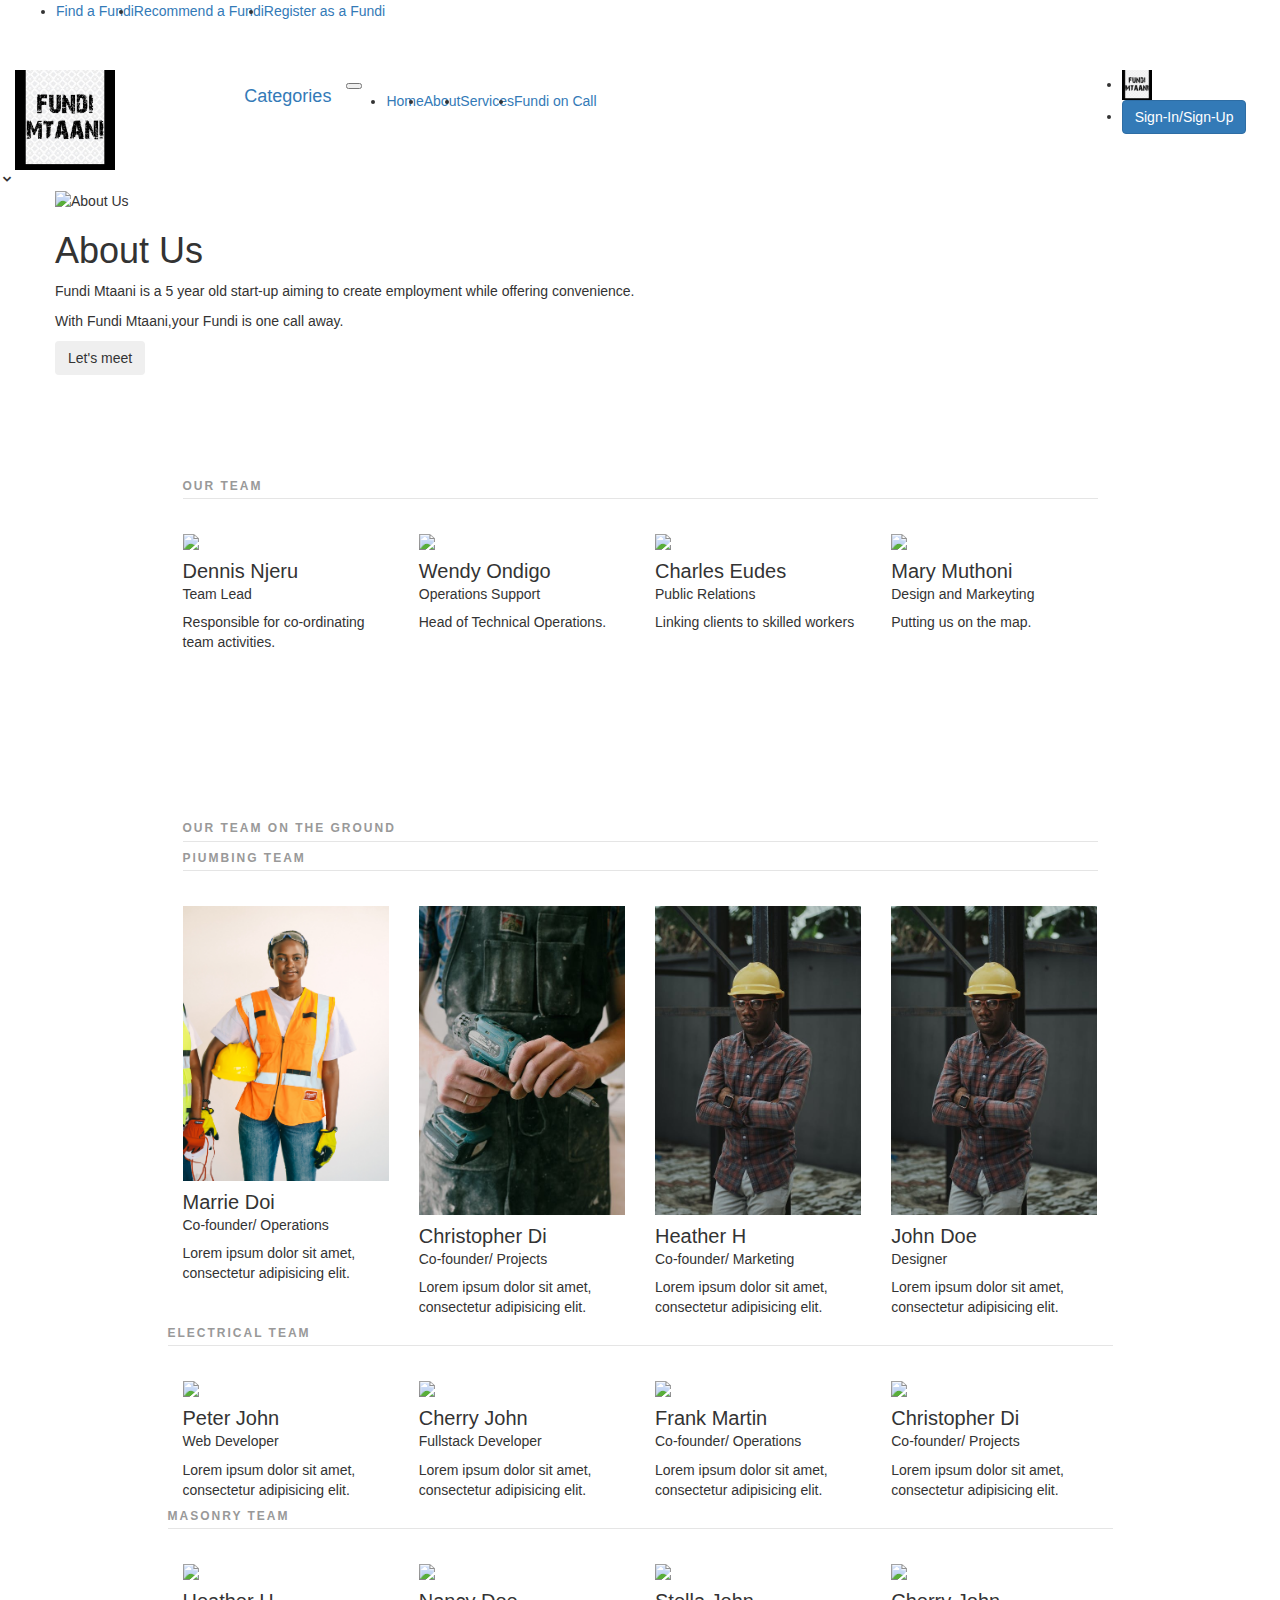
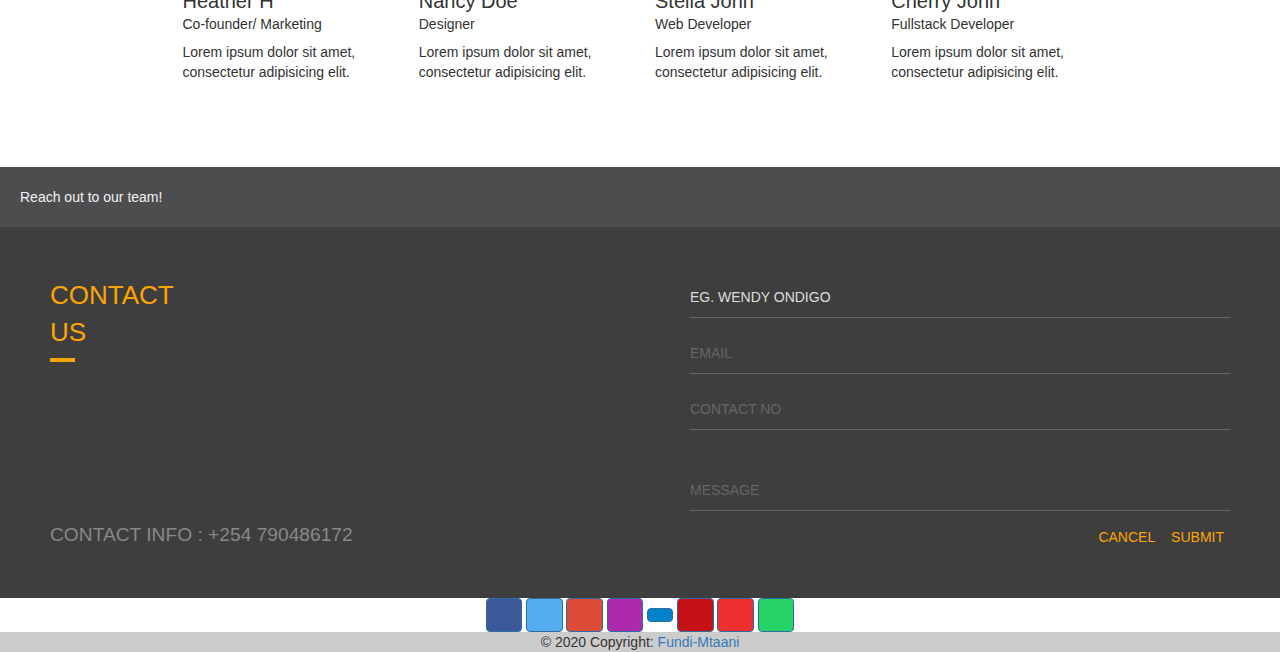
==== commit 7ba65b34: "Add different images to the respective places." ====
--- a/about.html
+++ b/about.html
@@ -375,7 +375,7 @@
                         <div class="row pt-md">
                             <div class="col-lg-3 col-md-3 col-sm-4 col-xs-12 profile">
                                 <div class="img-box">
-                                    <img src="http://nabeel.co.in/files/bootsnipp/team/1.jpg" class="img-responsive">
+                                    <img src="images/pexels-kindel-media-8487396.jpg" class="img-responsive">
                                     <ul class="text-center">
                                         <a href="#">
                                             <li><i class="fa fa-facebook"></i></li>
@@ -394,7 +394,7 @@
                             </div>
                             <div class="col-lg-3 col-md-3 col-sm-4 col-xs-12 profile">
                                 <div class="img-box">
-                                    <img src="http://nabeel.co.in/files/bootsnipp/team/2.jpg" class="img-responsive">
+                                    <img src="images/pexels-photo-5767926.jpeg" class="img-responsive">
                                     <ul class="text-center">
                                         <a href="#">
                                             <li><i class="fa fa-facebook"></i></li>
@@ -413,7 +413,7 @@
                             </div>
                             <div class="col-lg-3 col-md-3 col-sm-4 col-xs-12 profile">
                                 <div class="img-box">
-                                    <img src="http://nabeel.co.in/files/bootsnipp/team/3.jpg" class="img-responsive">
+                                    <img src="images/pexels-photo-8005398.jpeg" class="img-responsive">
                                     <ul class="text-center">
                                         <a href="#">
                                             <li><i class="fa fa-facebook"></i></li>
@@ -432,7 +432,7 @@
                             </div>
                             <div class="col-lg-3 col-md-3 col-sm-4 col-xs-12 profile">
                                 <div class="img-box">
-                                    <img src="http://nabeel.co.in/files/bootsnipp/team/4.jpg" class="img-responsive">
+                                    <img src="images/pexels-photo-8005398.jpeg" class="img-responsive">
                                     <ul class="text-center">
                                         <a href="#">
                                             <li><i class="fa fa-facebook"></i></li>
